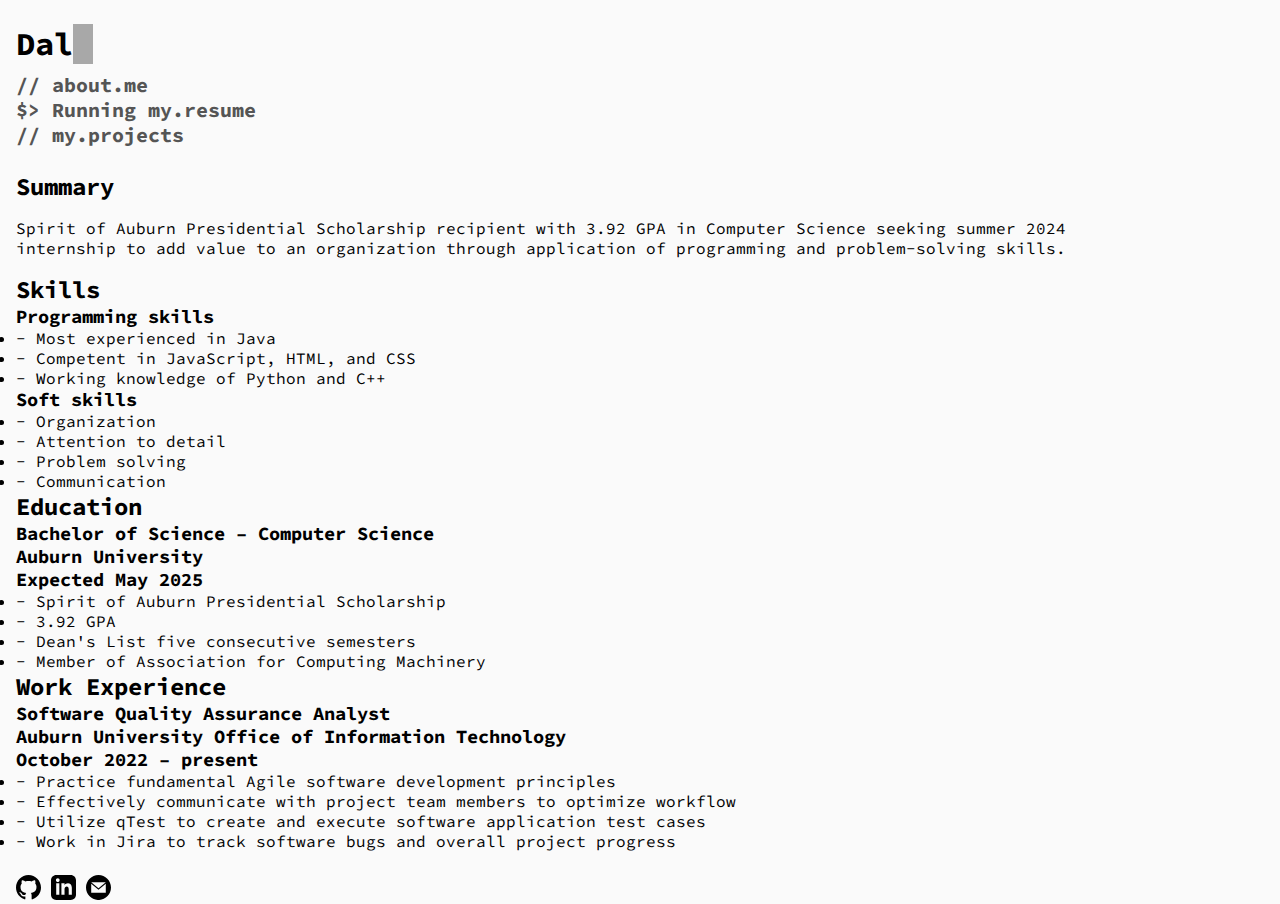
==== resume/index.html @ da42607d "Add resume page" ====
<!DOCTYPE html>
<html lang="en-US">
  <head>
    <meta charset="utf-8">
    <meta name="viewport" content="width=device-width, initial-scale=1.0">
    <meta name="description" content="Hi, I'm Dalton. Check out some of my projects, take a look at my resume, and learn more about me!"> 
    <link rel="icon" type="image/x-icon" href="../favicon.ico">
    <link rel="stylesheet" href="../style.css">
    <link rel="stylesheet" href="https://fonts.googleapis.com/css2?family=Source+Code+Pro:wght@400;600&display=swap">
    <title>Dalton Leist</title>
    <script defer src="../main.js"></script>
  </head>
  <body>
    <header>
      <h1>Dalton Leist</h1>
      <div id="caret"></div>
      <nav>
        <ul>
          <li>// <a href="../">about.me</a></li>
          <li class="current">$> Running my.resume ...</li>
          <li>// <a href="../projects">my.projects</a></li>
        </ul>
      </nav>
    </header>
    <main>
      <section>
        <h2>Summary</h2>
        <p>Spirit of Auburn Presidential Scholarship recipient with 3.92 GPA in Computer Science seeking summer 2024 internship to add value to an organization through application of programming and problem-solving skills.</p>
      </section>
      <section>
        <h2>Skills</h2>
        <section>
          <h3>Programming skills</h3>
          <ul>
            <li>- Most experienced in Java</li>
            <li>- Competent in JavaScript, HTML, and CSS</li>
            <li>- Working knowledge of Python and C++</li>
          </ul>
        </section>
        <section>
          <h3>Soft skills</h3>
          <ul>
            <li>- Organization</li>
            <li>- Attention to detail</li>
            <li>- Problem solving</li>
            <li>- Communication</li>
          </ul>
        </section>
      </section>
      <section>
        <h2>Education</h2>
        <h3>Bachelor of Science – Computer Science</h3>
        <h3>Auburn University</h3>
        <h3>Expected May 2025</h3>
        <ul>
          <li>- Spirit of Auburn Presidential Scholarship</li>
          <li>- 3.92 GPA</li>
          <li>- Dean's List five consecutive semesters</li>
          <li>- Member of Association for Computing Machinery</li>
        </ul>
      </section>
      <section>
        <h2>Work Experience</h2>
        <h3>Software Quality Assurance Analyst</h3>
        <h3>Auburn University Office of Information Technology</h3>
        <h3>October 2022 – present</h3>
        <ul>
          <li>- Practice fundamental Agile software development principles</li>
          <li>- Effectively communicate with project team members to optimize workflow</li>
          <li>- Utilize qTest to create and execute software application test cases</li>
          <li>- Work in Jira to track software bugs and overall project progress</li>
        </ul>
      </section>
    </main>
    <footer>
      <ul>
        <li><a href="https://github.com/dhleist" target="_blank"><img src="../images/github-logo.svg" height=25 width=25 alt="Dalton's GitHub"/></a></li>
        <li><a href="https://www.linkedin.com/in/dhleist" target="_blank"><img src="../images/linkedin-logo.svg" height=25 width=25 alt="Dalton's LinkedIn"/></a></li>
        <li><a href="mailto:dhleist@gmail.com" target="_blank"><img src="../images/email.svg" height=25 width=25 alt="Dalton's email"/></a></li>
      </ul>
    </footer>
  </body>
</html>
---- style.css ----
:root {
  --background-color: #FAFAFA;
  --accent-color: #555555;
}

* {
  margin: 0;
  padding: 0;
}

body {
  background-color: var(--background-color);
  font-family: 'Source Code Pro', monospace;
}

header {
  margin: 1.5rem 1rem 0 1rem;
}

h1 {
  display: inline-block;
  visibility: hidden;
}

#caret {
  display: inline-block;
  position: absolute;
  width: 2ch;
  height: 2.5rem;
  background-color: var(--accent-color);
  opacity: 0.5;
}

#caret.hide {
  opacity: 0;
}

nav {
  margin-top: 0.5rem;
}

nav ul {
  list-style: none;
}

nav li, nav a {
  font-size: 1.25rem;
  font-weight: bold;
  text-decoration: none;
  color: var(--accent-color);
}

nav a:hover, nav a.current {
  text-decoration: underline;
}

main {
  margin: 1.5rem 1rem;
  max-width: 90%;
}

p {
  margin: 1rem 0;
}

footer {
  margin: 0 1rem;
}

footer ul {
  list-style: none;
}

footer li {
  display: inline-block;
}
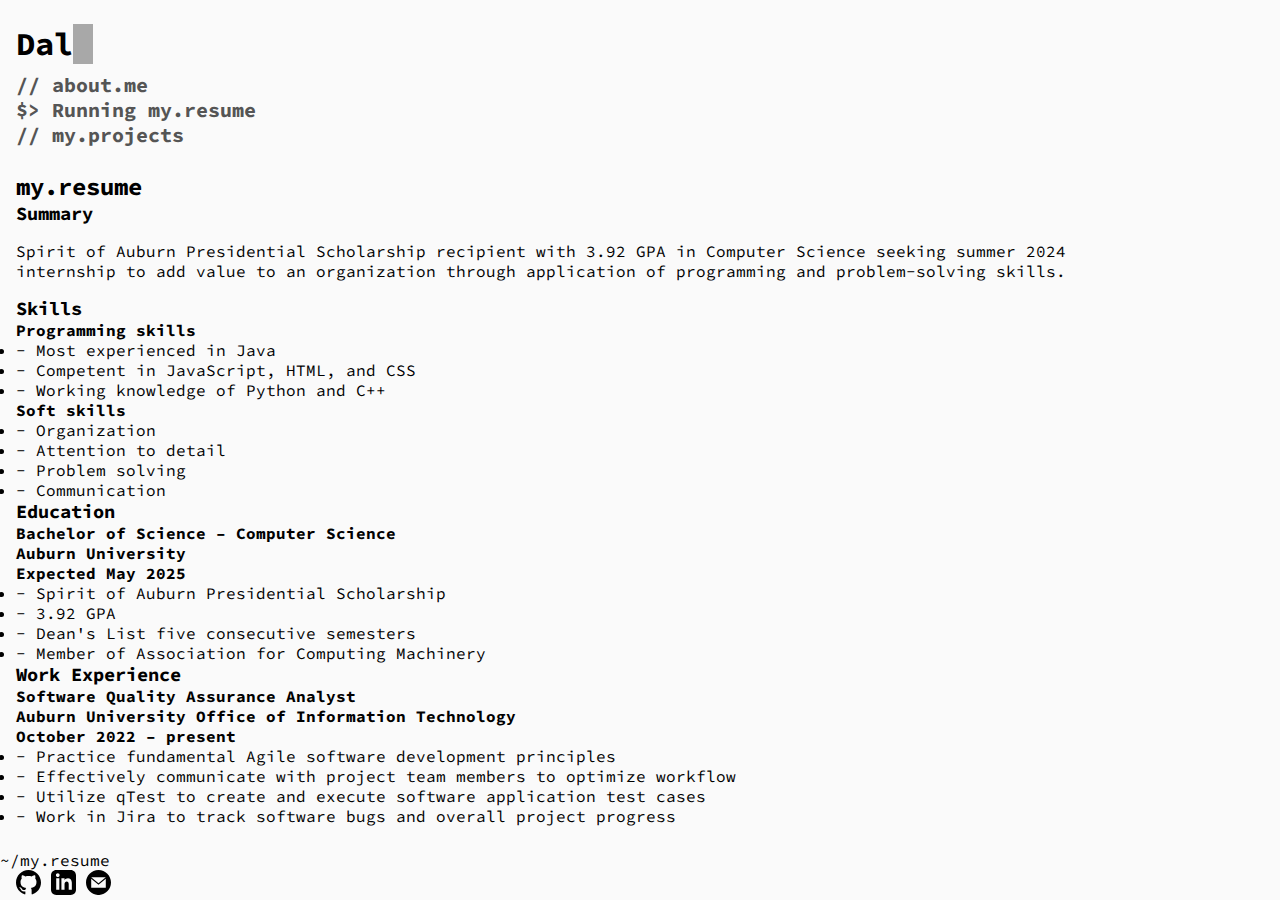
==== commit 16398c86: "Insert page headings, edit existing headings, and add path name element" ====
--- a/resume/index.html
+++ b/resume/index.html
@@ -23,14 +23,15 @@
       </nav>
     </header>
     <main>
+      <h2>my.resume</h2>
       <section>
-        <h2>Summary</h2>
+        <h3>Summary</h3>
         <p>Spirit of Auburn Presidential Scholarship recipient with 3.92 GPA in Computer Science seeking summer 2024 internship to add value to an organization through application of programming and problem-solving skills.</p>
       </section>
       <section>
-        <h2>Skills</h2>
+        <h3>Skills</h3>
         <section>
-          <h3>Programming skills</h3>
+          <h4>Programming skills</h4>
           <ul>
             <li>- Most experienced in Java</li>
             <li>- Competent in JavaScript, HTML, and CSS</li>
@@ -38,7 +39,7 @@
           </ul>
         </section>
         <section>
-          <h3>Soft skills</h3>
+          <h4>Soft skills</h4>
           <ul>
             <li>- Organization</li>
             <li>- Attention to detail</li>
@@ -48,10 +49,10 @@
         </section>
       </section>
       <section>
-        <h2>Education</h2>
-        <h3>Bachelor of Science – Computer Science</h3>
-        <h3>Auburn University</h3>
-        <h3>Expected May 2025</h3>
+        <h3>Education</h3>
+        <h4>Bachelor of Science – Computer Science</h4>
+        <h4>Auburn University</h4>
+        <h4>Expected May 2025</h4>
         <ul>
           <li>- Spirit of Auburn Presidential Scholarship</li>
           <li>- 3.92 GPA</li>
@@ -60,10 +61,10 @@
         </ul>
       </section>
       <section>
-        <h2>Work Experience</h2>
-        <h3>Software Quality Assurance Analyst</h3>
-        <h3>Auburn University Office of Information Technology</h3>
-        <h3>October 2022 – present</h3>
+        <h3>Work Experience</h3>
+        <h4>Software Quality Assurance Analyst</h4>
+        <h4>Auburn University Office of Information Technology</h4>
+        <h4>October 2022 – present</h4>
         <ul>
           <li>- Practice fundamental Agile software development principles</li>
           <li>- Effectively communicate with project team members to optimize workflow</li>
@@ -72,6 +73,7 @@
         </ul>
       </section>
     </main>
+    <div id="path"><span>~/my.resume</span></div>
     <footer>
       <ul>
         <li><a href="https://github.com/dhleist" target="_blank"><img src="../images/github-logo.svg" height=25 width=25 alt="Dalton's GitHub"/></a></li>
